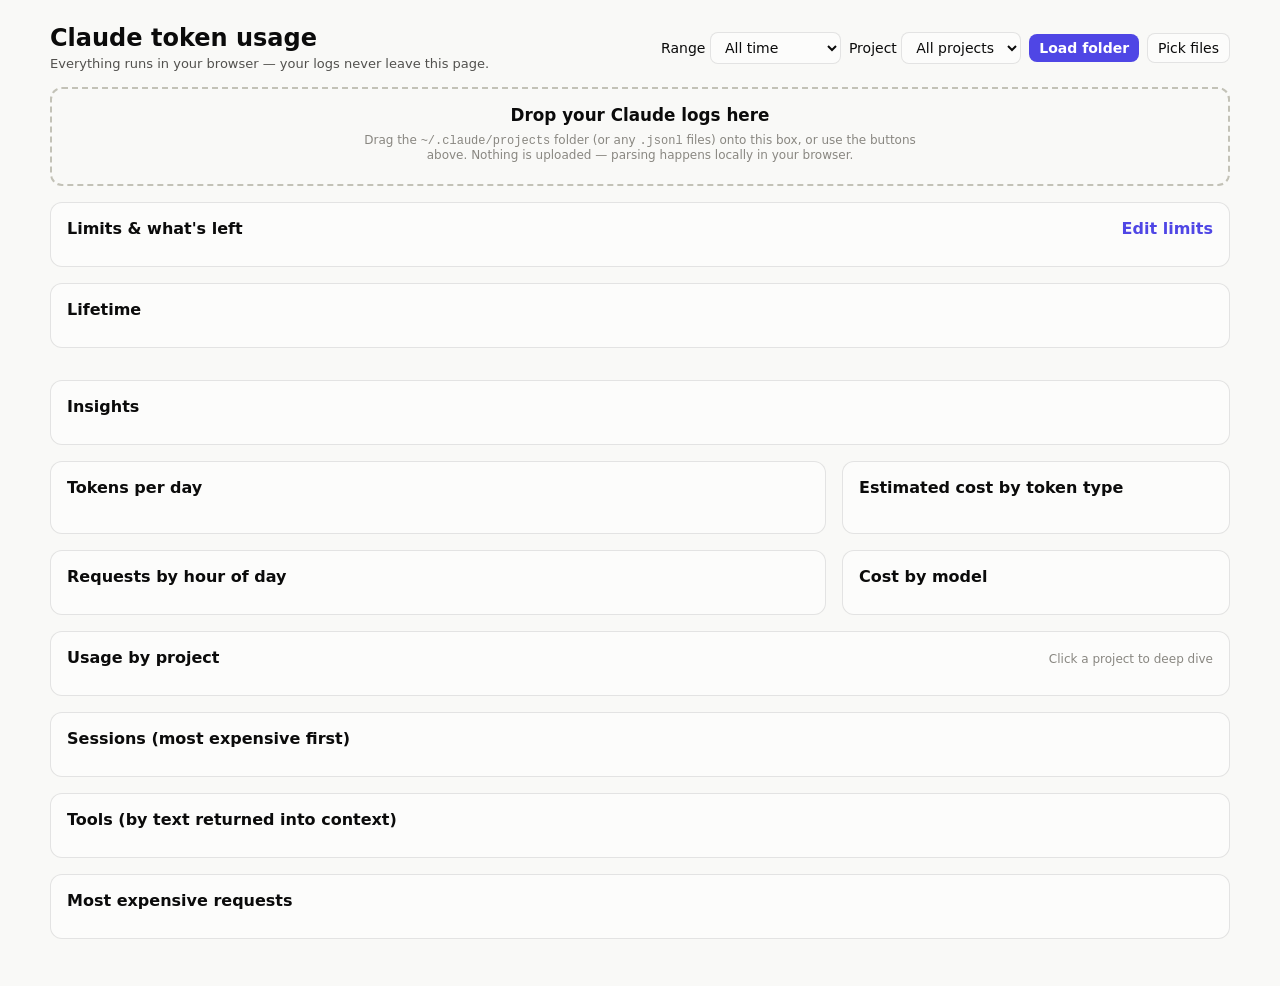
==== docs/index.html @ 243d34ec "Add self-contained static dashboard (docs/index.html) for GitHub Pages Ports the full analysis engin" ====
<!DOCTYPE html>
<html lang="en">
<head>
<meta charset="UTF-8">
<meta name="viewport" content="width=device-width, initial-scale=1.0">
<title>Claude Token Usage</title>
<style>
  :root {
    color-scheme: light;
    --page: #f9f9f7; --surface: #fcfcfb; --ink: #0b0b0b; --ink-2: #52514e; --muted: #898781;
    --grid: #e1e0d9; --axis: #c3c2b7; --ring: rgba(11,11,11,0.10);
    --s1: #2a78d6; --s2: #eb6834; --s3: #1baf7a; --s4: #eda100;
    --good: #0ca30c; --warning: #fab219; --critical: #d03b3b; --accent: #4f46e5;
  }
  @media (prefers-color-scheme: dark) {
    :root:not([data-theme="light"]) {
      color-scheme: dark;
      --page: #0d0d0d; --surface: #1a1a19; --ink: #f0efec; --ink-2: #c3c2b7; --muted: #898781;
      --grid: #2c2c2a; --axis: #383835; --ring: rgba(255,255,255,0.10);
      --s1: #3987e5; --s2: #d95926; --s3: #199e70; --s4: #c98500; --accent: #8b85f0;
    }
  }
  :root[data-theme="dark"] {
    color-scheme: dark;
    --page: #0d0d0d; --surface: #1a1a19; --ink: #f0efec; --ink-2: #c3c2b7; --muted: #898781;
    --grid: #2c2c2a; --axis: #383835; --ring: rgba(255,255,255,0.10);
    --s1: #3987e5; --s2: #d95926; --s3: #199e70; --s4: #c98500; --accent: #8b85f0;
  }
  * { box-sizing: border-box; margin: 0; padding: 0; }
  body { font-family: system-ui, -apple-system, "Segoe UI", sans-serif; background: var(--page); color: var(--ink); padding: 24px 16px 48px; }
  main { max-width: 1180px; margin: 0 auto; display: grid; gap: 16px; }
  header { display: flex; flex-wrap: wrap; gap: 12px; align-items: center; justify-content: space-between; }
  h1 { font-size: 1.5rem; }
  h2 { font-size: 1rem; margin-bottom: 12px; }
  .sub { color: var(--ink-2); font-size: 13px; margin-top: 4px; overflow-wrap: anywhere; }
  .controls { display: flex; flex-wrap: wrap; gap: 8px; align-items: center; font-size: 14px; }
  select, button { font: inherit; padding: 6px 10px; border-radius: 8px; border: 1px solid var(--ring); background: var(--surface); color: var(--ink); }
  button.primary { background: var(--accent); color: #fff; border: none; font-weight: 600; cursor: pointer; }
  button.primary[disabled] { opacity: .6; cursor: progress; }
  .card { background: var(--surface); border: 1px solid var(--ring); border-radius: 12px; padding: 16px; min-width: 0; }
  .tiles { display: grid; grid-template-columns: repeat(auto-fit, minmax(160px, 1fr)); gap: 12px; }
  .tile .label { color: var(--ink-2); font-size: 13px; }
  .tile .value { font-size: 1.6rem; font-weight: 650; margin-top: 4px; }
  .tile .note { color: var(--muted); font-size: 12px; margin-top: 2px; }
  .two { display: grid; grid-template-columns: 2fr 1fr; gap: 16px; }
  @media (max-width: 860px) { .two { grid-template-columns: 1fr; } }
  .legend { display: flex; flex-wrap: wrap; gap: 14px; font-size: 13px; color: var(--ink-2); margin-bottom: 8px; }
  .legend i { display: inline-block; width: 10px; height: 10px; border-radius: 3px; margin-right: 6px; vertical-align: -1px; }
  svg { display: block; width: 100%; height: auto; overflow: visible; }
  svg text { fill: var(--muted); font-size: 11px; font-variant-numeric: tabular-nums; }
  .bar:hover, .hbar:hover { opacity: .8; }
  #tip { position: fixed; pointer-events: none; background: var(--surface); color: var(--ink); border: 1px solid var(--ring); border-radius: 8px; padding: 8px 10px; font-size: 12px; box-shadow: 0 4px 16px rgba(0,0,0,.15); display: none; z-index: 10; font-variant-numeric: tabular-nums; }
  #tip b { display: block; margin-bottom: 4px; }
  #tip i { display: inline-block; width: 8px; height: 8px; border-radius: 2px; margin-right: 6px; }
  ul.insights { list-style: none; display: grid; gap: 10px; }
  ul.insights li { display: flex; gap: 10px; font-size: 14px; line-height: 1.45; }
  .badge { flex: none; font-size: 11px; font-weight: 700; border-radius: 999px; padding: 2px 8px; height: fit-content; border: 1px solid currentColor; }
  .badge.good { color: var(--good); } .badge.warning { color: var(--warning); } .badge.critical { color: var(--critical); } .badge.info { color: var(--muted); }
  .table-wrap { overflow-x: auto; }
  table { width: 100%; border-collapse: collapse; font-size: 13px; }
  th, td { text-align: right; padding: 6px 8px; border-bottom: 1px solid var(--grid); white-space: nowrap; font-variant-numeric: tabular-nums; }
  th { color: var(--ink-2); font-weight: 600; }
  th:first-child, td:first-child { text-align: left; }
  td.mono { font-family: ui-monospace, monospace; }
  .empty { color: var(--ink-2); padding: 24px 0; text-align: center; }
  .card-head { display: flex; justify-content: space-between; align-items: baseline; gap: 12px; flex-wrap: wrap; margin-bottom: 12px; }
  .card-head h2 { margin: 0; }
  .hint { color: var(--muted); font-size: 12px; }
  .limits { display: grid; grid-template-columns: repeat(auto-fit, minmax(240px, 1fr)); gap: 16px; }
  .limit h3 { font-size: 14px; margin-bottom: 8px; }
  .meter { margin-bottom: 10px; font-size: 13px; }
  .meter .row { display: flex; justify-content: space-between; gap: 8px; color: var(--ink-2); margin-bottom: 4px; }
  .meter .row b { color: var(--ink); font-weight: 650; }
  .track { height: 8px; border-radius: 4px; background: var(--grid); overflow: hidden; }
  .fill { height: 100%; border-radius: 4px; background: var(--s1); }
  .fill.warning { background: var(--warning); } .fill.critical { background: var(--critical); }
  .meter .left { margin-top: 4px; font-size: 12px; color: var(--muted); }
  .meter .left.warning { color: var(--ink); } .meter .left.critical { color: var(--critical); font-weight: 600; }
  .unset { color: var(--muted); font-size: 13px; }
  form.limits-form { display: none; margin-top: 16px; border-top: 1px solid var(--grid); padding-top: 16px; gap: 12px; }
  form.limits-form.open { display: grid; }
  .form-grid { display: grid; grid-template-columns: repeat(auto-fit, minmax(220px, 1fr)); gap: 12px; }
  .form-grid fieldset { border: 1px solid var(--ring); border-radius: 8px; padding: 10px; display: grid; gap: 8px; font-size: 13px; }
  .form-grid legend { font-weight: 600; padding: 0 4px; }
  .form-grid label { display: grid; gap: 4px; color: var(--ink-2); }
  input[type=number] { font: inherit; padding: 6px 8px; border-radius: 6px; border: 1px solid var(--ring); background: var(--page); color: var(--ink); width: 100%; }
  .lifetime { display: flex; flex-wrap: wrap; gap: 8px 32px; }
  .lifetime div { font-size: 13px; color: var(--ink-2); }
  .lifetime b { display: block; font-size: 1.25rem; color: var(--ink); font-weight: 650; }
  .scope { display: none; align-items: center; justify-content: space-between; gap: 12px; flex-wrap: wrap; border-color: var(--accent); }
  .scope.on { display: flex; }
  tr.clickable { cursor: pointer; } tr.clickable:hover td { background: var(--grid); }
  tr.selected td { font-weight: 650; }
  button.link { background: none; border: none; color: var(--accent); cursor: pointer; padding: 0; font-weight: 600; }
  .err { color: var(--critical); }

  .drop { border: 2px dashed var(--axis); background: transparent; text-align: center; }
  .drop.over { border-color: var(--accent); background: color-mix(in srgb, var(--accent) 8%, transparent); }
  .drop.loaded { padding: 10px 16px; }
  .drop.loaded .drop-inner p { display: none; }
  .drop-inner b { font-size: 1.05rem; }
  .drop-inner p { margin: 8px auto 6px; max-width: 560px; }
</style>
</head>
<body>
<main>
  <header>
    <div>
      <h1>Claude token usage</h1>
      <div class="sub" id="meta">Everything runs in your browser — your logs never leave this page.</div>
    </div>
    <div class="controls">
      <label>Range
        <select id="days">
          <option value="">All time</option><option value="1">Last 24h</option>
          <option value="7">Last 7 days</option><option value="30">Last 30 days</option><option value="90">Last 90 days</option>
        </select>
      </label>
      <label>Project
        <select id="project"><option value="">All projects</option></select>
      </label>
      <button class="primary" id="pickFolder" type="button">Load folder</button>
      <button id="pickFiles" type="button">Pick files</button>
    </div>
  </header>

  <section class="card drop" id="drop">
    <input type="file" id="folderInput" webkitdirectory directory multiple hidden>
    <input type="file" id="filesInput" accept=".jsonl" multiple hidden>
    <div class="drop-inner">
      <b>Drop your Claude logs here</b>
      <p class="hint">Drag the <code>~/.claude/projects</code> folder (or any <code>.jsonl</code> files) onto this box, or use the buttons above. Nothing is uploaded — parsing happens locally in your browser.</p>
      <div id="dropMsg" class="hint"></div>
    </div>
  </section>

  <section class="card">
    <div class="card-head">
      <h2>Limits &amp; what's left</h2>
      <button class="link" id="editLimits" type="button">Edit limits</button>
    </div>
    <div class="limits" id="limits"></div>
    <form class="limits-form" id="limitsForm">
      <div class="form-grid" id="limitsFields"></div>
      <label class="hint"><input type="checkbox" id="countCacheReads"> Count cache reads toward token limits (they are ~95% of raw tokens but bill at a fraction of input)</label>
      <div><button class="primary" type="submit">Save limits</button> <button type="button" id="cancelLimits">Cancel</button> <span class="hint">Leave blank for no limit.</span></div>
    </form>
  </section>

  <section class="card">
    <div class="card-head"><h2>Lifetime</h2><span class="hint" id="lifetimeSince"></span></div>
    <div class="lifetime" id="lifetime"></div>
  </section>

  <section class="card scope" id="scope">
    <div><b id="scopeName"></b><div class="hint">Project deep dive: everything below is filtered to this project.</div></div>
    <button type="button" id="clearProject">&larr; All projects</button>
  </section>

  <section class="tiles" id="tiles"></section>

  <section class="card">
    <h2>Insights</h2>
    <ul class="insights" id="insights"></ul>
  </section>

  <section class="two">
    <div class="card">
      <h2>Tokens per day</h2>
      <div class="legend" id="dayLegend"></div>
      <div id="dayChart"></div>
    </div>
    <div class="card">
      <h2>Estimated cost by token type</h2>
      <div id="costChart"></div>
    </div>
  </section>

  <section class="two">
    <div class="card">
      <h2>Requests by hour of day</h2>
      <div id="hourChart"></div>
    </div>
    <div class="card">
      <h2>Cost by model</h2>
      <div id="modelChart"></div>
    </div>
  </section>

  <section class="card">
    <div class="card-head"><h2>Usage by project</h2><span class="hint">Click a project to deep dive</span></div>
    <div id="projectShare"></div>
    <div class="table-wrap" id="projects"></div>
  </section>
  <section class="card"><h2>Sessions (most expensive first)</h2><div class="table-wrap" id="sessions"></div></section>
  <section class="card"><h2>Tools (by text returned into context)</h2><div class="table-wrap" id="tools"></div></section>
  <section class="card"><h2>Most expensive requests</h2><div class="table-wrap" id="top"></div></section>
</main>
<div id="tip"></div>

<script>
const $ = id => document.getElementById(id);
const SERIES = [
  ["input", "Input", "--s1"], ["cache_write", "Cache write", "--s2"],
  ["cache_read", "Cache read", "--s3"], ["output", "Output", "--s4"],
];
const css = v => getComputedStyle(document.documentElement).getPropertyValue(v).trim();
const fmt = n => {
  n = Number(n) || 0;
  for (const [u, s] of [["B", 1e9], ["M", 1e6], ["K", 1e3]]) if (Math.abs(n) >= s) return (n / s).toFixed(1) + u;
  return Math.round(n).toString();
};
const usd = n => n == null ? "—" : "$" + (n < 1 ? n.toFixed(3) : n.toFixed(2));
const pct = n => n.toFixed(1) + "%";
const when = ts => ts ? new Date(ts).toLocaleString() : "—";
const esc = s => String(s).replace(/[&<>"]/g, c => ({"&":"&amp;","<":"&lt;",">":"&gt;",'"':"&quot;"}[c]));

const tip = $("tip");
function showTip(e, html) {
  tip.innerHTML = html; tip.style.display = "block";
  const x = Math.min(e.clientX + 14, innerWidth - tip.offsetWidth - 8);
  const y = Math.min(e.clientY + 14, innerHeight - tip.offsetHeight - 8);
  tip.style.left = x + "px"; tip.style.top = y + "px";
}
document.addEventListener("mouseout", e => { if (e.target.dataset && e.target.dataset.tip !== undefined) tip.style.display = "none"; });
document.addEventListener("mousemove", e => {
  const t = e.target.closest && e.target.closest("[data-tip]");
  if (t) showTip(e, t.dataset.tip); else tip.style.display = "none";
});

function niceMax(v) {
  if (v <= 0) return 1;
  const p = Math.pow(10, Math.floor(Math.log10(v))), m = v / p;
  return (m <= 1 ? 1 : m <= 2 ? 2 : m <= 5 ? 5 : 10) * p;
}

// Rounded-top rect anchored to its baseline.
function bar(x, y, w, h, r, fill, tipHtml, top = true) {
  r = Math.min(r, w / 2, h);
  const d = top
    ? `M${x},${y + h}V${y + r}Q${x},${y} ${x + r},${y}H${x + w - r}Q${x + w},${y} ${x + w},${y + r}V${y + h}Z`
    : `M${x},${y}H${x + w}V${y + h}H${x}Z`;
  return `<path class="bar" d="${d}" fill="${fill}" data-tip="${esc(tipHtml)}"/>`;
}

function stackedDays(days) {
  $("dayLegend").innerHTML = SERIES.map(([, l, c]) => `<span><i style="background:var(${c})"></i>${l}</span>`).join("");
  if (!days.length) { $("dayChart").innerHTML = '<div class="empty">No data in range</div>'; return; }
  const W = 720, H = 260, L = 48, B = 24, T = 8, gap = 2;
  const max = niceMax(Math.max(...days.map(d => SERIES.reduce((a, [k]) => a + d[k], 0))));
  const bw = Math.max(2, Math.min(40, (W - L) / days.length - 4));
  const step = (W - L) / days.length;
  let g = "";
  for (let i = 0; i <= 4; i++) {
    const y = T + (H - T - B) * (1 - i / 4);
    g += `<line x1="${L}" x2="${W}" y1="${y}" y2="${y}" stroke="var(${i ? "--grid" : "--axis"})"/><text x="${L - 6}" y="${y + 4}" text-anchor="end">${fmt(max * i / 4)}</text>`;
  }
  const every = Math.ceil(days.length / 8);
  days.forEach((d, i) => {
    const x = L + i * step + (step - bw) / 2;
    let y0 = H - B;
    const tipHtml = `<b>${d.day}</b>` + SERIES.map(([k, l, c]) => `<div><i style="background:var(${c})"></i>${l}: ${fmt(d[k])}</div>`).join("")
      + `<div>Requests: ${d.requests}</div><div>Cost: ${usd(d.cost)}</div>`;
    const segs = SERIES.filter(([k]) => d[k] > 0);
    segs.forEach(([k, , c], j) => {
      const h = (H - T - B) * d[k] / max;
      const isTop = j === segs.length - 1;
      const hh = Math.max(0, h - (isTop ? 0 : gap));
      g += bar(x, y0 - h + (isTop ? 0 : gap), bw, hh, 4, `var(${c})`, tipHtml, isTop);
      y0 -= h;
    });
    if (i % every === 0) g += `<text x="${x + bw / 2}" y="${H - 6}" text-anchor="middle">${d.day.slice(5)}</text>`;
  });
  $("dayChart").innerHTML = `<svg viewBox="0 0 ${W} ${H}" role="img" aria-label="Stacked tokens per day">${g}</svg>`;
}

function hbars(el, rows, color, W = 360) {
  if (!rows.length) { el.innerHTML = '<div class="empty">No data</div>'; return; }
  const rowH = 34, L = 0;
  const max = Math.max(...rows.map(r => r.value)) || 1;
  let g = "";
  rows.forEach((r, i) => {
    const y = i * rowH, w = Math.max(2, (W - 130) * r.value / max);
    g += `<text x="0" y="${y + 11}" style="fill:var(--ink-2);font-size:12px">${esc(r.label)}</text>`;
    g += `<rect class="hbar" x="${L}" y="${y + 16}" width="${w}" height="12" rx="4" fill="var(${r.color || color})" data-tip="${esc(r.tip)}"/>`;
    g += `<text x="${w + 6}" y="${y + 26}" style="fill:var(--ink);font-size:12px">${esc(r.text)}</text>`;
  });
  el.innerHTML = `<svg viewBox="0 0 ${W} ${rows.length * rowH}" role="img">${g}</svg>`;
}

function hours(rows) {
  const W = 720, H = 180, L = 36, B = 22, T = 8;
  const max = niceMax(Math.max(...rows.map(r => r.requests), 1));
  const step = (W - L) / 24, bw = step - 4;
  let g = "";
  for (let i = 0; i <= 2; i++) {
    const y = T + (H - T - B) * (1 - i / 2);
    g += `<line x1="${L}" x2="${W}" y1="${y}" y2="${y}" stroke="var(${i ? "--grid" : "--axis"})"/><text x="${L - 6}" y="${y + 4}" text-anchor="end">${fmt(max * i / 2)}</text>`;
  }
  rows.forEach((r, i) => {
    const h = (H - T - B) * r.requests / max, x = L + i * step + 2;
    if (h > 0) g += bar(x, H - B - h, bw, h, 4, "var(--s1)", `<b>${String(r.hour).padStart(2, "0")}:00</b><div>Requests: ${r.requests}</div><div>Tokens: ${fmt(r.total)}</div><div>Cost: ${usd(r.cost)}</div>`);
    if (i % 3 === 0) g += `<text x="${x + bw / 2}" y="${H - 6}" text-anchor="middle">${String(r.hour).padStart(2, "0")}</text>`;
  });
  $("hourChart").innerHTML = `<svg viewBox="0 0 ${W} ${H}" role="img" aria-label="Requests by hour, local time">${g}</svg>`;
}

function table(el, cols, rows, rowAttrs = () => "") {
  if (!rows.length) { el.innerHTML = '<div class="empty">No data</div>'; return; }
  el.innerHTML = `<table><thead><tr>${cols.map(c => `<th>${c[0]}</th>`).join("")}</tr></thead><tbody>`
    + rows.map(r => `<tr ${rowAttrs(r)}>${cols.map(c => `<td class="${c[2] || ""}">${c[1](r)}</td>`).join("")}</tr>`).join("") + "</tbody></table>";
}

const level = p => p >= 90 ? "critical" : p >= 75 ? "warning" : "";
const until = ts => {
  if (!ts) return "";
  const ms = new Date(ts) - Date.now();
  if (ms <= 0) return "now";
  const h = Math.floor(ms / 3.6e6), m = Math.round((ms % 3.6e6) / 6e4);
  return h >= 48 ? `in ${Math.round(h / 24)} days` : h ? `in ${h}h ${m}m` : `in ${m}m`;
};
function meter(name, used, limit, left, show) {
  const p = Math.min(100, 100 * used / limit), lv = level(p);
  return `<div class="meter"><div class="row"><span>${name}</span><span><b>${show(used)}</b> / ${show(limit)}</span></div>
    <div class="track" role="progressbar" aria-valuenow="${p.toFixed(0)}" aria-valuemin="0" aria-valuemax="100"><div class="fill ${lv}" style="width:${p}%"></div></div>
    <div class="left ${lv}">${lv === "critical" ? "✕ " : lv === "warning" ? "! " : ""}${show(left)} left · ${p.toFixed(0)}% used</div></div>`;
}

let limitsCfg = null;
function renderLimits(lim) {
  $("limits").innerHTML = lim.windows.map(w => {
    const parts = [];
    if (w.token_limit) parts.push(meter("Tokens", w.tokens, w.token_limit, w.tokens_left, fmt));
    if (w.cost_limit) parts.push(meter("Cost", w.cost, w.cost_limit, w.cost_left, usd));
    if (!parts.length) parts.push(`<div class="unset">No limit set · used ${fmt(w.tokens)} tokens, ${usd(w.cost)}</div>`);
    const reset = w.requests ? `<div class="hint">${w.window === "month" ? "Resets" : "Oldest usage rolls off"} ${until(w.resets)}</div>` : "";
    return `<div class="limit"><h3>${w.label}</h3>${parts.join("")}${reset}</div>`;
  }).join("");
}
function openLimitsForm() {
  const c = limitsCfg, labels = {"5h": "Last 5 hours", "7d": "Last 7 days", "month": "This month"};
  $("limitsFields").innerHTML = Object.keys(labels).map(w => `<fieldset><legend>${labels[w]}</legend>
    <label>Token limit<input type="number" min="0" step="1000" name="${w}.tokens" value="${c.limits[w].tokens ?? ""}" placeholder="e.g. 2000000"></label>
    <label>Cost limit ($)<input type="number" min="0" step="0.01" name="${w}.cost" value="${c.limits[w].cost ?? ""}" placeholder="e.g. 50"></label></fieldset>`).join("");
  $("countCacheReads").checked = c.count_cache_reads;
  $("limitsForm").classList.add("open");
}

function setProject(p) {
  $("project").value = p;
  schedule();
  load();
  scrollTo({top: 0, behavior: "smooth"});
}

function render(d) {
  const s = d.summary;
  $("meta").innerHTML = `Reading <code>${esc(d.logs_dir)}</code> · ${s.requests} requests · ${when(s.first)} → ${when(s.last)} · updated ${new Date(d.generated_at).toLocaleTimeString()}`;
  const tiles = [
    ["Total tokens", fmt(s.total), `${fmt(s.prompt)} prompt · ${fmt(s.output)} output`],
    ["Estimated cost", usd(s.cost), `vs ${usd(s.uncached_cost)} without caching`],
    ["Cache hit rate", pct(s.cache_hit_rate), `${fmt(s.cache_read)} tokens read from cache`],
    ["Requests", s.requests.toLocaleString(), `${s.sessions} session${s.sessions === 1 ? "" : "s"} · ${s.projects} project${s.projects === 1 ? "" : "s"}`],
    ["Avg context / request", fmt(s.avg_context), `max ${fmt(s.max_context)}`],
    ["Avg output / request", fmt(s.avg_output), `${fmt(s.thinking)} thinking tokens total`],
  ];
  $("tiles").innerHTML = tiles.map(([l, v, n]) => `<div class="card tile"><div class="label">${l}</div><div class="value">${v}</div><div class="note">${n}</div></div>`).join("");
  $("insights").innerHTML = d.insights.map(i => {
    const icon = {good: "✓ Good", warning: "! Watch", critical: "✕ Fix", info: "i Note"}[i.level];
    return `<li><span class="badge ${i.level}">${icon}</span><span>${esc(i.text)}</span></li>`;
  }).join("");

  stackedDays(d.by_day);
  const cbt = s.cost_by_type, ctot = Object.values(cbt).reduce((a, b) => a + b, 0) || 1;
  hbars($("costChart"), SERIES.map(([k, l, c]) => ({label: l, color: c, value: cbt[k], text: `${usd(cbt[k])} · ${pct(100 * cbt[k] / ctot)}`, tip: `<b>${l}</b>${fmt(s[k])} tokens<br>${usd(cbt[k])}`})), "--s2");
  hours(d.by_hour);
  hbars($("modelChart"), d.by_model.map(m => ({label: m.model, value: m.cost, text: `${usd(m.cost)} · ${m.requests} req`, tip: `<b>${esc(m.model)}</b>${fmt(m.total)} tokens<br>${m.requests} requests<br>${usd(m.cost)}`})), "--s1");

  const tok = [["Input", r => fmt(r.input)], ["Cache write", r => fmt(r.cache_write)], ["Cache read", r => fmt(r.cache_read)], ["Output", r => fmt(r.output)]];
  table($("sessions"), [["Session", r => esc(r.session.slice(0, 8)), "mono"], ["Project", r => esc(r.project)], ["Started", r => when(r.start)], ["Requests", r => r.requests],
    ...tok, ["Peak context", r => fmt(r.max_context)], ["Cost", r => usd(r.cost)]], d.sessions);
  table($("tools"), [["Tool", r => esc(r.tool), "mono"], ["Calls", r => r.calls], ["Errors", r => r.errors], ["Est. tokens returned", r => fmt(r.result_tokens_est)], ["Avg / call", r => fmt(r.avg_result_tokens)]], d.tools);
  table($("top"), [["Time", r => when(r.timestamp)], ["Session", r => esc(r.session.slice(0, 8)), "mono"], ["Model", r => esc(r.model)], ["Context", r => fmt(r.context)],
    ["Output", r => fmt(r.output)], ["Tools", r => esc([...new Set(r.tools)].join(", ") || "—")], ["Cost", r => usd(r.cost)]], d.top_requests);
  const sel = d.project || "";
  hbars($("projectShare"), d.projects.slice(0, 8).map(p => ({label: p.project, value: p.cost, color: p.project === sel ? "--s2" : "--s1",
    text: `${usd(p.cost)} · ${pct(p.share)}`, tip: `<b>${esc(p.project)}</b>${fmt(p.total)} tokens<br>${p.sessions} sessions · ${p.requests} requests<br>${usd(p.cost)} (${pct(p.share)} of spend)`})), "--s1", 1100);
  table($("projects"), [["Project", r => esc(r.project)], ["Sessions", r => r.sessions], ["Requests", r => r.requests],
    ["Tokens", r => fmt(r.total)], ["Output", r => fmt(r.output)], ["Cache hit", r => pct(r.cache_hit_rate)], ["Avg context", r => fmt(r.avg_context)],
    ["Peak context", r => fmt(r.max_context)], ["Top model", r => esc(r.top_model || "—")], ["Top tool", r => esc(r.top_tool || "—")],
    ["Last active", r => when(r.last)], ["$/session", r => usd(r.cost_per_session)], ["Cost", r => usd(r.cost)], ["Share", r => pct(r.share)]],
    d.projects, r => `class="clickable${r.project === sel ? " selected" : ""}" data-project="${esc(r.project)}"`);
  $("projects").querySelectorAll("tr[data-project]").forEach(tr => tr.onclick = () => setProject(tr.dataset.project === sel ? "" : tr.dataset.project));

  const ps = $("project"), keep = ps.value;
  ps.innerHTML = '<option value="">All projects</option>' + d.projects.map(p => `<option value="${esc(p.project)}">${esc(p.project)}</option>`).join("");
  if (sel && !d.projects.some(p => p.project === sel)) ps.innerHTML += `<option value="${esc(sel)}">${esc(sel)}</option>`;
  ps.value = keep;
  $("scope").classList.toggle("on", !!sel);
  $("scopeName").textContent = sel;

  renderLimits(d.limits);
  const L = d.lifetime;
  $("lifetimeSince").textContent = L.first ? "since " + new Date(L.first).toLocaleDateString() : "";
  $("lifetime").innerHTML = [
    ["Total tokens", fmt(L.total)], [d.limits.count_cache_reads ? "Counted toward limits" : "Counted toward limits (excl. cache reads)", fmt(L.limit_tokens)],
    ["Output tokens", fmt(L.output)], ["Estimated cost", usd(L.cost)], ["Requests", L.requests.toLocaleString()],
    ["Sessions", L.sessions], ["Projects", L.projects],
  ].map(([l, v]) => `<div>${l}<b>${v}</b></div>`).join("");
}



// ===== In-browser analysis engine (port of token_usage.py) =====
const PRICING = {
  "claude-fable-5-1": [10,50,0.25], "claude-mythos-5-1": [10,50,0.25],
  "claude-fable-5": [10,50,1], "claude-mythos-5": [10,50,1],
  "claude-opus-5-5": [4,20,0.20], "claude-opus-5": [5,25,0.50], "claude-opus-4": [5,25,0.50],
  "claude-sonnet-5-5": [2,10,0.20], "claude-sonnet-5": [2,10,0.20], "claude-sonnet-4": [3,15,0.30],
  "claude-haiku-5-5": [0.10,0.50,0.01], "claude-haiku-4": [1,5,0.10],
};
const HAIKU_55_LONG = [0.50, 2.50, 0.05];
const CACHE_WRITE_5M = 1.25, CACHE_WRITE_1H = 2, LARGE_CONTEXT = 200000, CHARS_PER_TOKEN = 4;
const PRICE_KEYS = Object.keys(PRICING).sort((a, b) => b.length - a.length);
const WINDOWS = {"5h": "Last 5 hours", "7d": "Last 7 days", "month": "This month"};

function priceFor(model, prompt) {
  for (const k of PRICE_KEYS) if (model.startsWith(k)) {
    if (k === "claude-haiku-5-5" && prompt > 100000) return HAIKU_55_LONG;
    return PRICING[k];
  }
  return null;
}
function requestCost(model, u) {
  const prompt = u.input + u.cache_write + u.cache_read;
  const p = priceFor(model, prompt);
  if (!p) return [null, null];
  const inp = p[0] / 1e6, out = p[1] / 1e6, read = p[2] / 1e6;
  const cost = u.input * inp + u.cache_write_5m * inp * CACHE_WRITE_5M + u.cache_write_1h * inp * CACHE_WRITE_1H
    + u.cache_read * read + u.output * out;
  return [cost, prompt * inp + u.output * out];
}
function usageOf(raw) {
  const cw = raw.cache_creation_input_tokens || 0;
  const split = raw.cache_creation || {};
  const cw1h = Math.min(cw, split.ephemeral_1h_input_tokens || 0);
  return {
    input: raw.input_tokens || 0, cache_write: cw, cache_write_1h: cw1h, cache_write_5m: cw - cw1h,
    cache_read: raw.cache_read_input_tokens || 0, output: raw.output_tokens || 0,
    thinking: (raw.output_tokens_details || {}).thinking_tokens || 0,
    web_search: (raw.server_tool_use || {}).web_search_requests || 0,
  };
}
function textLen(c) {
  if (typeof c === "string") return c.length;
  if (Array.isArray(c)) return c.reduce((a, x) => a + (x && typeof x === "object" ? textLen(x.text || x.content || "") : 0), 0);
  return 0;
}
function decodeProj(name) { return name.replace(/^-+/, "").replace(/-/g, "/"); }
function projectFromPath(path) {
  const parts = path.split("/").filter(Boolean);
  parts.pop();
  if (!parts.length) return "(unknown)";
  const pi = parts.indexOf("projects");
  return decodeProj(pi >= 0 && parts[pi + 1] ? parts[pi + 1] : parts[0]);
}
function parseFiles(files) {  // files: [{path, text}]
  const requests = {}, toolCalls = {};
  for (const f of files) {
    const project = projectFromPath(f.path);
    const sub = f.path.includes("/subagents/");
    for (const line of f.text.split("\n")) {
      if (!line.trim()) continue;
      let e; try { e = JSON.parse(line); } catch { continue; }
      const msg = e.message || {};
      const content = Array.isArray(msg.content) ? msg.content : [];
      if (e.type === "assistant" && msg.usage) {
        const model = msg.model || "unknown";
        if (model === "<synthetic>") continue;
        const key = msg.id || e.requestId || e.uuid;
        let rec = requests[key];
        if (!rec) rec = requests[key] = {id: key, session: e.sessionId || f.path, project,
          subagent: sub || !!e.isSidechain, timestamp: e.timestamp, model, tools: [], tool_results: []};
        rec.usage = usageOf(msg.usage);
        for (const b of content) if (b && b.type === "tool_use" && !(b.id in toolCalls)) {
          toolCalls[b.id] = [b.name || "?", rec]; rec.tools.push(b.name || "?");
        }
      } else if (e.type === "user") {
        for (const b of content) if (b && b.type === "tool_result") {
          const call = toolCalls[b.tool_use_id];
          if (call) call[1].tool_results.push([call[0], textLen(b.content), !!b.is_error]);
        }
      }
    }
  }
  const out = [];
  for (const r of Object.values(requests)) {
    if (!r.usage) continue;
    [r.cost, r.uncached_cost] = requestCost(r.model, r.usage);
    r.context = r.usage.input + r.usage.cache_write + r.usage.cache_read;
    r.total = r.context + r.usage.output;
    out.push(r);
  }
  out.sort((a, b) => (a.timestamp || "").localeCompare(b.timestamp || ""));
  return out;
}

const blank = () => ({requests: 0, input: 0, cache_write: 0, cache_read: 0, output: 0, thinking: 0, total: 0, cost: 0});
function addInto(b, r) {
  const u = r.usage; b.requests++;
  for (const k of ["input", "cache_write", "cache_read", "output", "thinking"]) b[k] += u[k];
  b.total += r.total; b.cost += r.cost || 0;
}
const tsMs = r => { const d = r.timestamp ? new Date(r.timestamp) : null; return d && !isNaN(d) ? d.getTime() : 0; };
const pctOf = (p, w) => w ? 100 * p / w : 0;
function fmtPlain(n) {
  for (const [u, s] of [["B", 1e9], ["M", 1e6], ["K", 1e3]]) if (Math.abs(n) >= s) return (n / s).toFixed(1) + u;
  return String(Math.round(n));
}
const limitTokens = (r, ccr) => ccr ? r.total : r.total - r.usage.cache_read;

// ---- limits (localStorage) ----
function loadLimitsCfg() {
  let saved = {}; try { saved = JSON.parse(localStorage.getItem("tokens.limits") || "{}"); } catch {}
  const out = {count_cache_reads: !!saved.count_cache_reads, limits: {}};
  for (const w in WINDOWS) {
    out.limits[w] = {tokens: null, cost: null};
    for (const k of ["tokens", "cost"]) {
      const v = (saved.limits || {})[w]?.[k];
      out.limits[w][k] = typeof v === "number" && v > 0 ? v : null;
    }
  }
  return out;
}
function saveLimitsCfg(data) {
  const clean = {count_cache_reads: !!data.count_cache_reads, limits: {}};
  for (const w in WINDOWS) {
    clean.limits[w] = {};
    for (const k of ["tokens", "cost"]) { const v = Number((data.limits || {})[w]?.[k] || 0); clean.limits[w][k] = v > 0 ? v : null; }
  }
  try { localStorage.setItem("tokens.limits", JSON.stringify(clean)); } catch {}
  return loadLimitsCfg();
}
function windowStart(w, now) {
  if (w === "5h") return now - 5 * 3.6e6;
  if (w === "7d") return now - 7 * 86400000;
  const d = new Date(now); return new Date(d.getFullYear(), d.getMonth(), 1).getTime();
}
function limitStatus(reqs, cfg) {
  const now = Date.now(), out = [];
  for (const w in WINDOWS) {
    const start = windowStart(w, now);
    const inside = reqs.filter(r => tsMs(r) >= start);
    const tokens = inside.reduce((a, r) => a + limitTokens(r, cfg.count_cache_reads), 0);
    const cost = inside.reduce((a, r) => a + (r.cost || 0), 0);
    const lim = cfg.limits[w];
    let resets = null;
    if (w === "month") { const d = new Date(now); resets = new Date(d.getFullYear(), d.getMonth() + 1, 1).toISOString(); }
    else if (inside.length) resets = new Date(tsMs(inside[0]) + (w === "5h" ? 5 * 3.6e6 : 7 * 86400000)).toISOString();
    out.push({window: w, label: WINDOWS[w], requests: inside.length, tokens, cost,
      token_limit: lim.tokens, cost_limit: lim.cost,
      tokens_left: lim.tokens == null ? null : Math.max(0, lim.tokens - tokens),
      cost_left: lim.cost == null ? null : Math.max(0, lim.cost - cost), resets});
  }
  return out;
}
function limitInsights(windows) {
  const out = [];
  for (const w of windows) for (const [used, lim, unit] of [[w.tokens, w.token_limit, "token"], [w.cost, w.cost_limit, "cost"]]) {
    if (!lim) continue;
    const p = pctOf(used, lim);
    if (p >= 75) {
      const shown = unit === "cost" ? `$${used.toFixed(2)} of $${lim.toFixed(2)}` : `${fmtPlain(used)} of ${fmtPlain(lim)} tokens`;
      out.push({level: p >= 90 ? "critical" : "warning", text: `${w.label}: ${p.toFixed(0)}% of your ${unit} limit used (${shown}).`});
    }
  }
  return out;
}

function projectsOverview(reqs) {
  const rows = {}, totalCost = reqs.reduce((a, r) => a + (r.cost || 0), 0) || 0;
  for (const r of reqs) {
    let p = rows[r.project];
    if (!p) p = rows[r.project] = Object.assign(blank(), {project: r.project, sessions: new Set(),
      models: {}, tool_calls: {}, first: r.timestamp, last: r.timestamp, max_context: 0});
    addInto(p, r); p.sessions.add(r.session);
    p.models[r.model] = (p.models[r.model] || 0) + (r.cost || 0);
    for (const t of r.tools) p.tool_calls[t] = (p.tool_calls[t] || 0) + 1;
    p.last = r.timestamp || p.last; p.max_context = Math.max(p.max_context, r.context);
  }
  const top = o => Object.keys(o).length ? Object.keys(o).reduce((a, b) => o[a] >= o[b] ? a : b) : null;
  const out = Object.values(rows).map(p => {
    const prompt = p.input + p.cache_write + p.cache_read, n = p.sessions.size;
    const row = Object.assign({}, p, {sessions: n, share: pctOf(p.cost, totalCost),
      cache_hit_rate: pctOf(p.cache_read, prompt), avg_context: p.requests ? prompt / p.requests : 0,
      cost_per_session: n ? p.cost / n : 0, top_model: top(p.models), top_tool: top(p.tool_calls)});
    delete row.models; delete row.tool_calls; return row;
  });
  out.sort((a, b) => b.cost - a.cost);
  return out;
}
function costByType(reqs) {
  const parts = {input: 0, cache_write: 0, cache_read: 0, output: 0};
  for (const r of reqs) {
    const u = r.usage, p = priceFor(r.model, r.context); if (!p) continue;
    const inp = p[0] / 1e6, out = p[1] / 1e6, read = p[2] / 1e6;
    parts.input += u.input * inp;
    parts.cache_write += u.cache_write_5m * inp * CACHE_WRITE_5M + u.cache_write_1h * inp * CACHE_WRITE_1H;
    parts.cache_read += u.cache_read * read; parts.output += u.output * out;
  }
  return parts;
}
function insights(s, sessions, tools, byDay, byModel) {
  const out = [];
  if (!s.requests) return [{level: "info", text: "No usage found in the loaded files."}];
  const parts = s.cost_by_type, tc = Object.values(parts).reduce((a, b) => a + b, 0);
  if (tc) {
    const driver = Object.keys(parts).reduce((a, b) => parts[a] >= parts[b] ? a : b);
    const label = {input: "uncached input", cache_write: "cache writes", cache_read: "cache reads", output: "output"}[driver];
    out.push({level: "info", text: `${label[0].toUpperCase() + label.slice(1)} drive ${(100 * parts[driver] / tc).toFixed(0)}% of estimated spend ($${parts[driver].toFixed(2)} of $${tc.toFixed(2)}).`});
  }
  const hit = s.cache_hit_rate;
  out.push({level: hit >= 80 ? "good" : hit >= 50 ? "warning" : "critical",
    text: `Cache hit rate is ${hit.toFixed(1)}%: ${fmtPlain(s.cache_read)} of ${fmtPlain(s.prompt)} prompt tokens came from cache, saving about $${s.cache_savings.toFixed(2)} versus no caching.`});
  if (s.cache_write) {
    const share1h = pctOf(s.cache_write_1h, s.cache_write);
    if (share1h > 50) out.push({level: "info", text: `${share1h.toFixed(0)}% of cache writes use the 1-hour TTL (billed at 2x input vs 1.25x for 5-minute). That pays off only when you pause more than 5 minutes between turns.`});
    const rpw = s.cache_read / s.cache_write;
    if (rpw < 3) out.push({level: "warning", text: `Each cached token is read only ${rpw.toFixed(1)}x on average. Short sessions or frequent context changes (new files, edited CLAUDE.md, switching models) keep re-writing the cache.`});
  }
  if (s.output) out.push({level: "info", text: `Thinking is ${pctOf(s.thinking, s.output).toFixed(0)}% of output tokens (${fmtPlain(s.thinking)} of ${fmtPlain(s.output)}); average output is ${s.avg_output.toFixed(0)} tokens per request.`});
  out.push({level: s.avg_context > 150000 ? "warning" : "info", text: `Average request carries ${fmtPlain(s.avg_context)} tokens of context (max ${fmtPlain(s.max_context)}). ` +
    (s.large_context_requests ? `${s.large_context_requests} requests exceeded ${fmtPlain(LARGE_CONTEXT)}; /compact or /clear between tasks keeps this down.` : "None exceeded 200K.")});
  if (sessions.length > 1 && s.cost) { const t = sessions[0];
    out.push({level: "info", text: `Most expensive session (${t.session.slice(0, 8)}, ${t.project}) cost $${t.cost.toFixed(2)}, ${pctOf(t.cost, s.cost).toFixed(0)}% of the total, across ${t.requests} requests.`}); }
  if (tools.length) { const t = tools[0];
    out.push({level: "info", text: `'${t.tool}' returned the most text into context: ~${fmtPlain(t.result_tokens_est)} tokens over ${t.calls} calls (~${fmtPlain(t.avg_result_tokens)} each). Narrower reads/searches shrink every later turn.`});
    const errs = tools.filter(x => x.errors).sort((a, b) => b.errors - a.errors);
    if (errs.length) out.push({level: "warning", text: "Tool errors waste a round trip each: " + errs.slice(0, 4).map(x => `${x.tool} (${x.errors})`).join(", ") + "."});
  }
  if (Object.keys(byDay).length > 1) { const [day, b] = Object.entries(byDay).reduce((a, x) => x[1].cost > a[1].cost ? x : a);
    out.push({level: "info", text: `Busiest day was ${day}: $${b.cost.toFixed(2)} over ${b.requests} requests.`}); }
  if (Object.keys(byModel).length > 1) {
    const names = Object.entries(byModel).sort((a, b) => b[1].cost - a[1].cost).map(([m, b]) => `${m} ${pctOf(b.cost, s.cost).toFixed(0)}%`).join(", ");
    out.push({level: "info", text: `Spend by model: ${names}.`});
  }
  if (s.unpriced_requests) out.push({level: "warning", text: `${s.unpriced_requests} requests used a model with no price in the table; they are excluded from cost.`});
  return out;
}

const dayKey = r => { const d = new Date(r.timestamp); return isNaN(d) ? null : d.toISOString().slice(0, 10) === undefined ? null :
  `${d.getFullYear()}-${String(d.getMonth() + 1).padStart(2, "0")}-${String(d.getDate()).padStart(2, "0")}`; };

function analyze(allReqs, {days, project, cfg}) {
  const lifetime = blank();
  allReqs.forEach(r => addInto(lifetime, r));
  Object.assign(lifetime, {
    limit_tokens: allReqs.reduce((a, r) => a + limitTokens(r, cfg.count_cache_reads), 0),
    sessions: new Set(allReqs.map(r => r.session)).size,
    projects: new Set(allReqs.map(r => r.project)).size,
    first: allReqs.length ? allReqs[0].timestamp : null,
  });
  let reqs = allReqs;
  if (days) { const cutoff = Date.now() - days * 86400000; reqs = reqs.filter(r => tsMs(r) >= cutoff); }
  const projects = projectsOverview(reqs);
  if (project) reqs = reqs.filter(r => r.project === project);

  const totals = blank(), byDay = {}, byHour = {}, byModel = {}, bySession = {}, byProject = {}, meta = {};
  let cw1h = 0, cw5m = 0, web = 0, unpriced = 0, uncached = 0; const ctx = [];
  for (let h = 0; h < 24; h++) byHour[h] = blank();
  for (const r of reqs) {
    addInto(totals, r);
    const d = new Date(r.timestamp);
    if (!isNaN(d)) { const dk = dayKey(r); (byDay[dk] ||= blank()); addInto(byDay[dk], r); addInto(byHour[d.getHours()], r); }
    (byModel[r.model] ||= blank()); addInto(byModel[r.model], r);
    (bySession[r.session] ||= blank()); addInto(bySession[r.session], r);
    (byProject[r.project] ||= blank()); addInto(byProject[r.project], r);
    const m = meta[r.session] ||= {project: r.project, start: r.timestamp, max_context: 0};
    m.max_context = Math.max(m.max_context, r.context);
    cw1h += r.usage.cache_write_1h; cw5m += r.usage.cache_write_5m; web += r.usage.web_search; ctx.push(r.context);
    if (r.cost == null) unpriced++; else uncached += r.uncached_cost;
  }
  const prompt = totals.input + totals.cache_write + totals.cache_read;
  const sessions = Object.entries(bySession).map(([sid, b]) => Object.assign({session: sid}, b, meta[sid])).sort((a, b) => b.cost - a.cost);

  const toolStats = {};
  for (const r of reqs) {
    for (const n of r.tools) (toolStats[n] ||= {calls: 0, result_chars: 0, errors: 0}).calls++;
    for (const [n, ch, err] of r.tool_results) { const t = (toolStats[n] ||= {calls: 0, result_chars: 0, errors: 0}); t.result_chars += ch; t.errors += err ? 1 : 0; }
  }
  const tools = Object.entries(toolStats).map(([tool, s]) => { const est = Math.floor(s.result_chars / CHARS_PER_TOKEN);
    return {tool, calls: s.calls, errors: s.errors, result_tokens_est: est, avg_result_tokens: s.calls ? Math.floor(est / s.calls) : 0}; })
    .sort((a, b) => b.result_tokens_est - a.result_tokens_est);
  const topReqs = [...reqs].sort((a, b) => (b.cost || 0) - (a.cost || 0)).slice(0, 15).map(r => ({
    timestamp: r.timestamp, session: r.session, model: r.model, context: r.context, output: r.usage.output, cost: r.cost, tools: r.tools, subagent: r.subagent}));

  const summary = Object.assign({}, totals, {
    prompt, sessions: Object.keys(bySession).length, projects: Object.keys(byProject).length,
    cache_hit_rate: pctOf(totals.cache_read, prompt), uncached_cost: uncached, cache_savings: uncached - totals.cost,
    cache_write_1h: cw1h, cache_write_5m: cw5m, web_search_requests: web,
    avg_context: ctx.length ? ctx.reduce((a, b) => a + b, 0) / ctx.length : 0,
    max_context: ctx.length ? Math.max(...ctx) : 0, large_context_requests: ctx.filter(c => c > LARGE_CONTEXT).length,
    avg_output: totals.requests ? totals.output / totals.requests : 0, unpriced_requests: unpriced,
    first: reqs.length ? reqs[0].timestamp : null, last: reqs.length ? reqs[reqs.length - 1].timestamp : null,
    cost_by_type: costByType(reqs),
  });
  const limWin = limitStatus(allReqs, cfg);
  return {
    generated_at: new Date().toISOString(), logs_dir: `${allReqs.length} requests parsed in your browser`, project: project || null,
    summary, lifetime, limits: {count_cache_reads: cfg.count_cache_reads, windows: limWin},
    projects,
    by_day: Object.keys(byDay).sort().map(d => Object.assign({day: d}, byDay[d])),
    by_hour: Array.from({length: 24}, (_, h) => Object.assign({hour: h}, byHour[h])),
    by_model: Object.entries(byModel).map(([model, v]) => Object.assign({model}, v)).sort((a, b) => b.cost - a.cost),
    sessions: sessions.slice(0, 50), tools, top_requests: topReqs,
    insights: limitInsights(limWin).concat(insights(summary, sessions, tools, byDay, byModel)),
  };
}

// ===== file loading + glue =====
let ALL = [];
const DAYS = () => $("days").value ? Number($("days").value) : null;

function compute() {
  const cfg = loadLimitsCfg();
  limitsCfg = cfg;
  return analyze(ALL, {days: DAYS(), project: $("project").value || null, cfg});
}
function load() {
  if (!ALL.length) { $("meta").textContent = "No logs loaded yet — drop your .jsonl files or a folder above."; return; }
  render(compute());
  $("drop").classList.add("loaded");
}
function schedule() {  // persist filters only (no live source to poll)
  try { localStorage.setItem("tokens.days", $("days").value); localStorage.setItem("tokens.project", $("project").value); } catch {}
}

$("editLimits").onclick = () => { limitsCfg = loadLimitsCfg(); openLimitsForm(); };
$("cancelLimits").onclick = () => $("limitsForm").classList.remove("open");
$("limitsForm").onsubmit = e => {
  e.preventDefault();
  const body = {count_cache_reads: $("countCacheReads").checked, limits: {}};
  for (const input of $("limitsFields").querySelectorAll("input")) { const [w, k] = input.name.split("."); (body.limits[w] ||= {})[k] = input.value === "" ? null : Number(input.value); }
  saveLimitsCfg(body); $("limitsForm").classList.remove("open"); load();
};

async function ingest(fileList) {
  const files = [];
  for (const f of fileList) if (f.name.endsWith(".jsonl")) files.push({path: f.webkitRelativePath || f.name, text: await f.text()});
  if (!files.length) { $("dropMsg").innerHTML = '<span class="err">No .jsonl files found in that selection.</span>'; return; }
  ALL = parseFiles(files);
  $("dropMsg").textContent = `Loaded ${files.length} file${files.length === 1 ? "" : "s"} · ${ALL.length} requests.`;
  load();
}
// Drag-and-drop, including folders (recurse directory entries).
function walkEntry(entry, path, acc) {
  return new Promise(res => {
    if (entry.isFile) entry.file(f => { acc.push({path: (path + f.name), _f: f}); res(); });
    else { const rd = entry.createReader(); const all = [];
      const read = () => rd.readEntries(es => { if (!es.length) { Promise.all(all.map(e => walkEntry(e[0], e[1], acc))).then(res); }
        else { es.forEach(e => all.push([e, path + entry.name + "/"])); read(); } }); read(); }
  });
}
const dz = $("drop");
["dragover", "dragenter"].forEach(ev => dz.addEventListener(ev, e => { e.preventDefault(); dz.classList.add("over"); }));
["dragleave", "drop"].forEach(ev => dz.addEventListener(ev, e => { e.preventDefault(); if (ev === "dragleave") dz.classList.remove("over"); }));
dz.addEventListener("drop", async e => {
  dz.classList.remove("over");
  const items = [...(e.dataTransfer.items || [])].map(i => i.webkitGetAsEntry && i.webkitGetAsEntry()).filter(Boolean);
  if (items.length) {
    const acc = []; await Promise.all(items.map(it => walkEntry(it, "", acc)));
    const files = []; for (const a of acc) if (a.path.endsWith(".jsonl")) files.push({path: a.path, text: await a._f.text()});
    if (!files.length) { $("dropMsg").innerHTML = '<span class="err">No .jsonl files found in that drop.</span>'; return; }
    ALL = parseFiles(files); $("dropMsg").textContent = `Loaded ${files.length} file${files.length === 1 ? "" : "s"} · ${ALL.length} requests.`; load();
  } else if (e.dataTransfer.files.length) ingest(e.dataTransfer.files);
});
$("pickFolder").onclick = () => $("folderInput").click();
$("pickFiles").onclick = () => $("filesInput").click();
$("folderInput").onchange = e => ingest(e.target.files);
$("filesInput").onchange = e => ingest(e.target.files);

$("project").onchange = () => setProject($("project").value);
$("clearProject").onclick = () => setProject("");
$("days").onchange = () => { schedule(); load(); };
try { $("days").value = localStorage.getItem("tokens.days") || ""; } catch {}

</script>
</body>
</html>
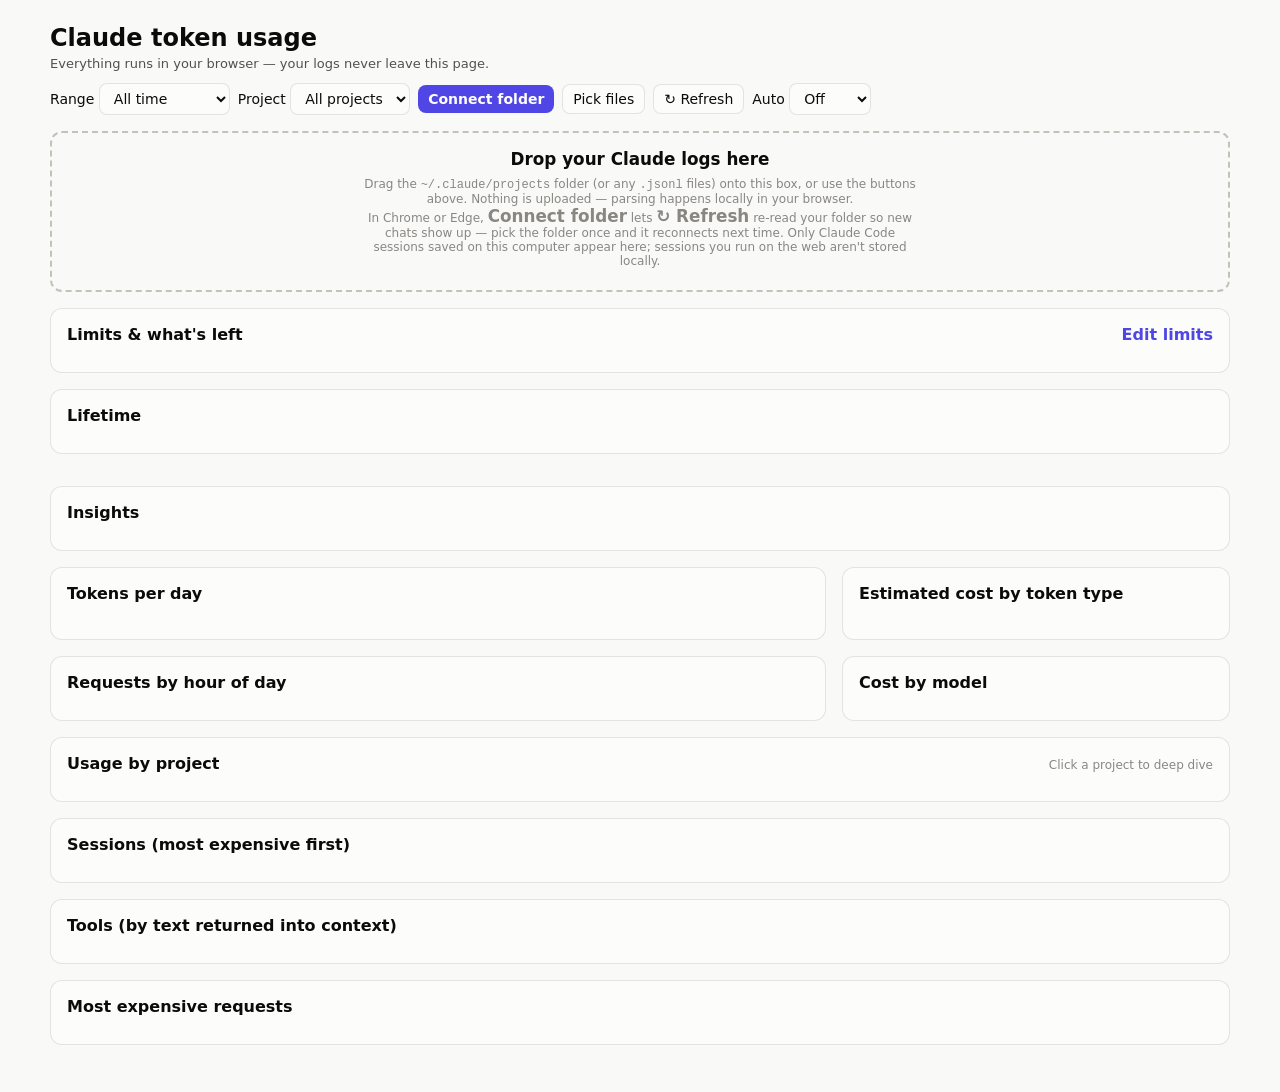
==== commit 1ebf19c8: "Add live folder refresh to static dashboard so recent chats show up The static page was a one-time s" ====
--- a/docs/index.html
+++ b/docs/index.html
@@ -119,8 +119,12 @@
       <label>Project
         <select id="project"><option value="">All projects</option></select>
       </label>
-      <button class="primary" id="pickFolder" type="button">Load folder</button>
+      <button class="primary" id="pickFolder" type="button">Connect folder</button>
       <button id="pickFiles" type="button">Pick files</button>
+      <button id="refresh" type="button">&#8635; Refresh</button>
+      <label>Auto
+        <select id="auto"><option value="0">Off</option><option value="30">30s</option><option value="60">1 min</option><option value="300">5 min</option></select>
+      </label>
     </div>
   </header>
 
@@ -129,7 +133,8 @@
     <input type="file" id="filesInput" accept=".jsonl" multiple hidden>
     <div class="drop-inner">
       <b>Drop your Claude logs here</b>
-      <p class="hint">Drag the <code>~/.claude/projects</code> folder (or any <code>.jsonl</code> files) onto this box, or use the buttons above. Nothing is uploaded — parsing happens locally in your browser.</p>
+      <p class="hint">Drag the <code>~/.claude/projects</code> folder (or any <code>.jsonl</code> files) onto this box, or use the buttons above. Nothing is uploaded — parsing happens locally in your browser.<br>
+      In Chrome or Edge, <b>Connect folder</b> lets <b>&#8635; Refresh</b> re-read your folder so new chats show up — pick the folder once and it reconnects next time. Only Claude Code sessions saved on this computer appear here; sessions you run on the web aren't stored locally.</p>
       <div id="dropMsg" class="hint"></div>
     </div>
   </section>
@@ -731,8 +736,16 @@
   render(compute());
   $("drop").classList.add("loaded");
 }
-function schedule() {  // persist filters only (no live source to poll)
-  try { localStorage.setItem("tokens.days", $("days").value); localStorage.setItem("tokens.project", $("project").value); } catch {}
+let autoTimer = null;
+function schedule() {  // persist filters; poll the connected folder if auto-refresh is on
+  try {
+    localStorage.setItem("tokens.days", $("days").value);
+    localStorage.setItem("tokens.project", $("project").value);
+    localStorage.setItem("tokens.auto", $("auto").value);
+  } catch {}
+  clearInterval(autoTimer);
+  const s = Number($("auto").value);
+  if (s && dirHandle) autoTimer = setInterval(() => scanHandle(true), s * 1000);
 }
 
 $("editLimits").onclick = () => { limitsCfg = loadLimitsCfg(); openLimitsForm(); };
@@ -774,15 +787,68 @@
     ALL = parseFiles(files); $("dropMsg").textContent = `Loaded ${files.length} file${files.length === 1 ? "" : "s"} · ${ALL.length} requests.`; load();
   } else if (e.dataTransfer.files.length) ingest(e.dataTransfer.files);
 });
-$("pickFolder").onclick = () => $("folderInput").click();
+// ---- Live folder access (Chrome / Edge: File System Access API) ----
+let dirHandle = null;
+const idb = () => new Promise((res, rej) => { const r = indexedDB.open("tokensFS", 1);
+  r.onupgradeneeded = () => r.result.createObjectStore("h"); r.onsuccess = () => res(r.result); r.onerror = () => rej(r.error); });
+async function idbSet(k, v) { const db = await idb(); return new Promise((res, rej) => { const t = db.transaction("h", "readwrite"); t.objectStore("h").put(v, k); t.oncomplete = res; t.onerror = () => rej(t.error); }); }
+async function idbGet(k) { const db = await idb(); return new Promise((res, rej) => { const t = db.transaction("h", "readonly"); const q = t.objectStore("h").get(k); q.onsuccess = () => res(q.result); q.onerror = () => rej(q.error); }); }
+async function ensurePerm(h, ask) {
+  const o = {mode: "read"};
+  if ((await h.queryPermission(o)) === "granted") return true;
+  return ask && (await h.requestPermission(o)) === "granted";
+}
+async function scanHandle(auto) {
+  if (!dirHandle) return;
+  if (!(await ensurePerm(dirHandle, !auto))) {
+    if (!auto) $("dropMsg").innerHTML = '<span class="err">Permission needed — click Connect folder again.</span>'; return;
+  }
+  const files = [];
+  async function walk(h, path) {
+    for await (const [name, ch] of h.entries()) {
+      if (ch.kind === "directory") await walk(ch, path + name + "/");
+      else if (name.endsWith(".jsonl")) { try { const f = await ch.getFile(); files.push({path: path + name, text: await f.text()}); } catch {} }
+    }
+  }
+  try { await walk(dirHandle, (dirHandle.name || "") + "/"); }
+  catch { if (!auto) $("dropMsg").innerHTML = '<span class="err">Could not read that folder.</span>'; return; }
+  if (!files.length) { $("dropMsg").innerHTML = '<span class="err">No .jsonl files found in that folder.</span>'; return; }
+  ALL = parseFiles(files);
+  $("dropMsg").textContent = `Connected to ${dirHandle.name}/ · ${files.length} files · ${ALL.length} requests · refreshed ${new Date().toLocaleTimeString()}`;
+  load();
+}
+async function pickDirectory() {
+  if (window.showDirectoryPicker) {
+    let h; try { h = await showDirectoryPicker({id: "claude-logs", mode: "read"}); } catch { return; }
+    dirHandle = h; try { await idbSet("dir", h); } catch {}
+    schedule(); scanHandle(false);
+  } else $("folderInput").click();
+}
+
+$("pickFolder").onclick = pickDirectory;
 $("pickFiles").onclick = () => $("filesInput").click();
 $("folderInput").onchange = e => ingest(e.target.files);
 $("filesInput").onchange = e => ingest(e.target.files);
+$("refresh").onclick = () => dirHandle ? scanHandle(false) : (ALL.length ? load() : pickDirectory());
+$("auto").onchange = schedule;
 
 $("project").onchange = () => setProject($("project").value);
 $("clearProject").onclick = () => setProject("");
 $("days").onchange = () => { schedule(); load(); };
-try { $("days").value = localStorage.getItem("tokens.days") || ""; } catch {}
+try {
+  $("days").value = localStorage.getItem("tokens.days") || "";
+  $("auto").value = localStorage.getItem("tokens.auto") || "0";
+} catch {}
+// Reconnect a previously picked folder (Chrome/Edge), if permission is still granted.
+(async () => {
+  try {
+    const h = await idbGet("dir");
+    if (!h) return;
+    dirHandle = h;
+    if (await ensurePerm(h, false)) { schedule(); scanHandle(true); }
+    else $("dropMsg").innerHTML = `Previously connected to <b>${h.name}/</b> — click <b>&#8635; Refresh</b> to reconnect.`;
+  } catch {}
+})();
 
 </script>
 </body>
